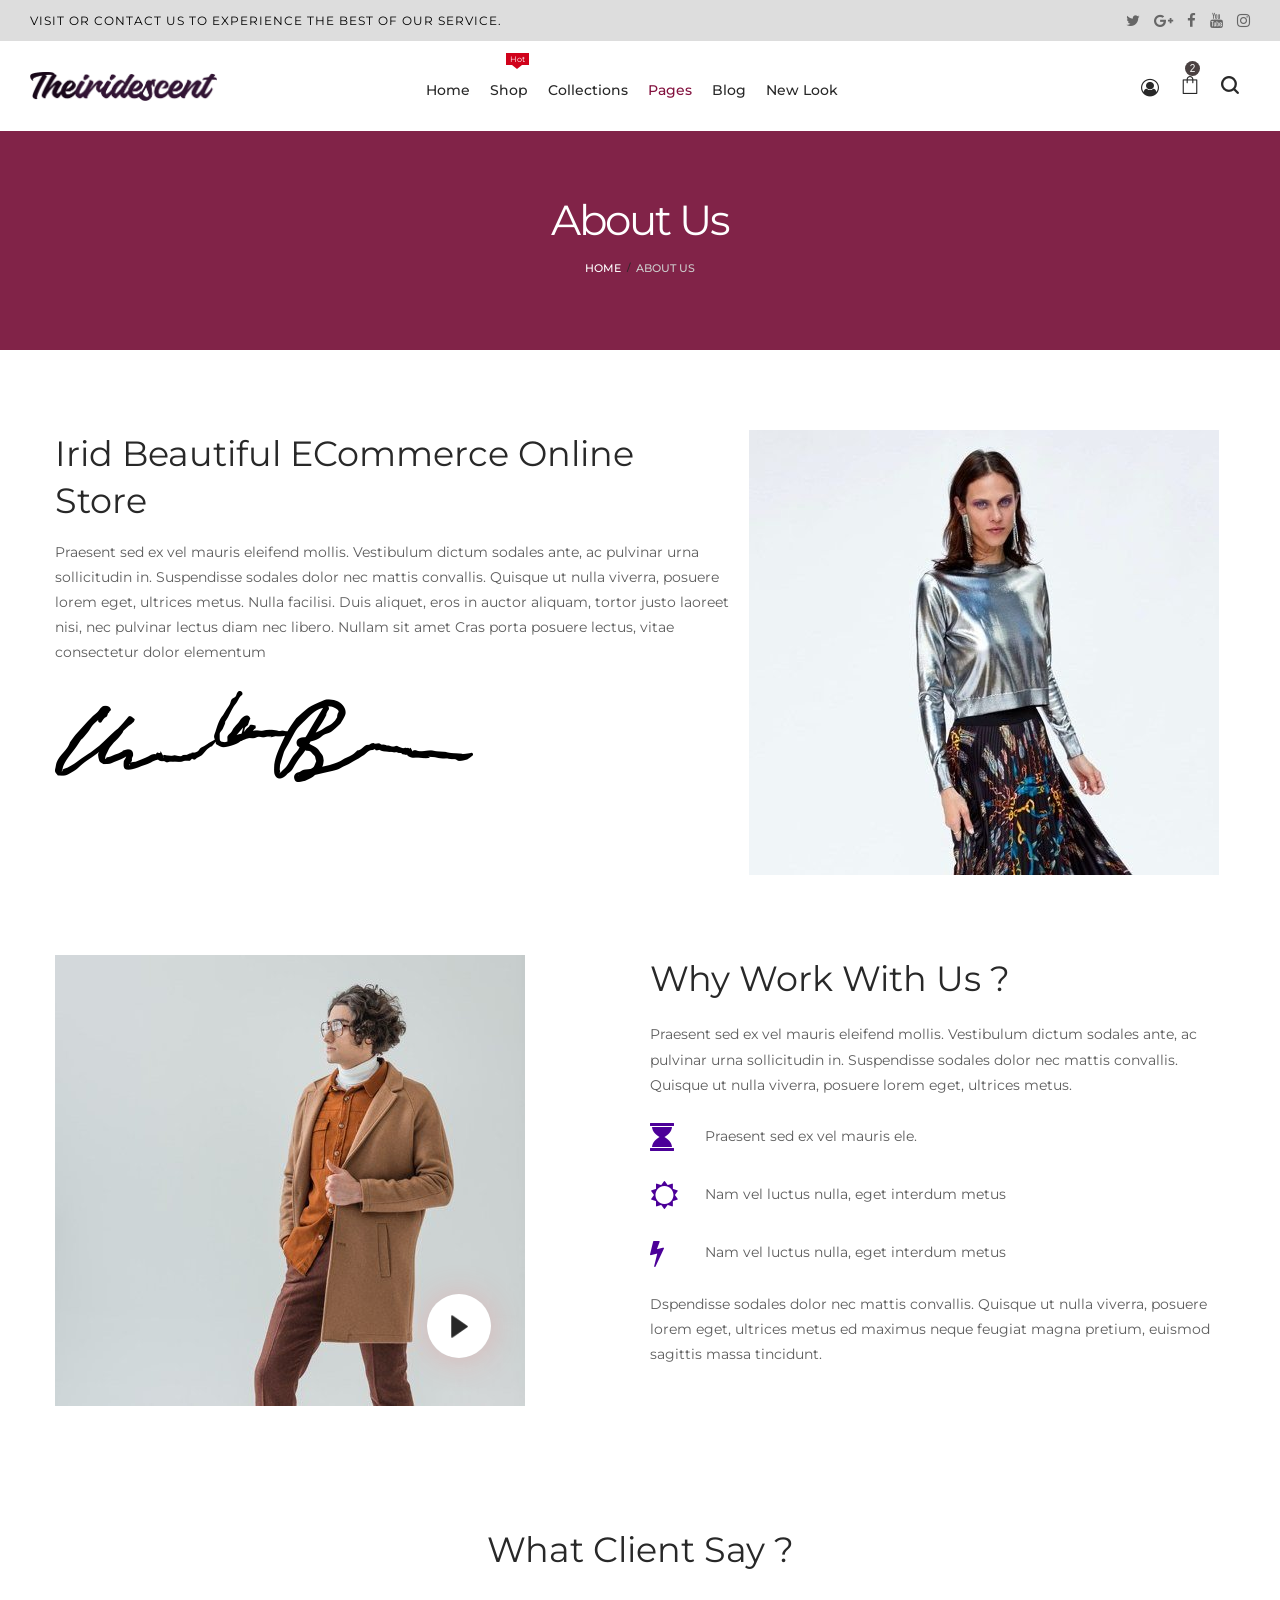
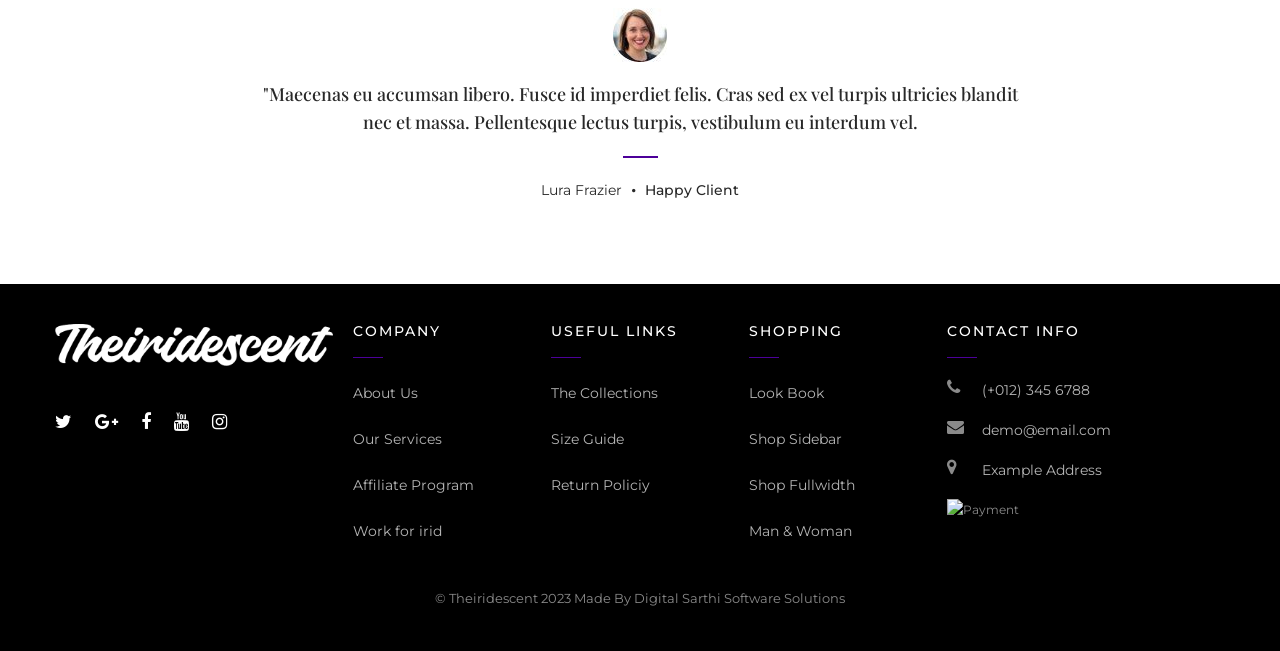
==== about-us.html @ eaf26fa3 "inital code" ====
<!doctype html>
<html class="no-js" lang="zxx">
<head>
    <meta charset="utf-8">
    <meta http-equiv="X-UA-Compatible" content="IE=edge">
    <meta name="viewport" content="width=device-width, initial-scale=1">
    <meta name="description" content="meta description">
    <!-- Favicons -->
    <link rel="shortcut icon" href="assets/favicon.png" type="image/x-icon">
    <link rel="apple-touch-icon" href="assets/favicon.png">
    <!-- Title -->
    <title>Theiridescent Fashion Designer</title>
    <link rel="stylesheet" href="assets/css/main.css">
    <script src="assets/js/vendor/modernizr-2.8.3.min.js"></script>
    <!--[if lt IE 9]>
    <script src="//oss.maxcdn.com/html5shiv/3.7.2/html5shiv.min.js"></script>
    <script src="//oss.maxcdn.com/respond/1.4.2/respond.min.js"></script>
    <![endif]-->
</head>

<body>

    <div class="ai-preloader active">
        <div class="ai-preloader-inner h-100 d-flex align-items-center justify-content-center">
            <div class="ai-child ai-bounce1"></div>
            <div class="ai-child ai-bounce2"></div>
            <div class="ai-child ai-bounce3"></div>
        </div>
    </div>

    <!-- Main Wrapper Start -->
    <div class="wrapper enable-header-transparent">
        <!-- Header Area Start -->
        <header class="header header-fullwidth header-style-1">
            <div class="top-bar d-none d-md-block">
                <div class="container-fluid">
                    <div class="row">
                        <div class="col-8 text-left">
                            <div class="notice-text-wrapper">
                                <p class="notice-text">Visit or contact us to experience the best of our service.</p>
                            </div>
                        </div>
                        <div class="col-4 text-right d-flex justify-content-end">
                            <ul class="social social-small">
                                <li class="social__item">
                                    <a href="https://twitter.com/" class="social__link">
                                        <i class="fa fa-twitter"></i>
                                    </a>
                                </li>
                                <li class="social__item">
                                    <a href="https://plus.google.com/" class="social__link">
                                        <i class="fa fa-google-plus"></i>
                                    </a>
                                </li>
                                <li class="social__item">
                                    <a href="https://facebook.com/" class="social__link">
                                        <i class="fa fa-facebook"></i>
                                    </a>
                                </li>
                                <li class="social__item">
                                    <a href="https://youtube.com/" class="social__link">
                                        <i class="fa fa-youtube"></i>
                                    </a>
                                </li>
                                <li class="social__item">
                                    <a href="https://instagram.com/" class="social__link">
                                        <i class="fa fa-instagram"></i>
                                    </a>
                                </li>
                            </ul>
                        </div>
                    </div>
                </div>
            </div>
            <div class="header-outer">
                <div class="header-inner fixed-header">
                    <div class="container-fluid">
                        <div class="row align-items-center">
                            <div class="col-lg-2 col-md-3 col-4 order-1">
                                <div class="header-left d-flex">
                                    <!-- Logo Start Here -->
                                    <a href="index.html" class="logo-box">
                                        <figure class="logo--normal">
                                            <img src="assets/img/theiridescent-logo.png" alt="Logo" />
                                        </figure>
                                        <figure class="logo--transparency">
                                            <img src="assets/img/theiridescent-logo-w.png" alt="Logo" />
                                        </figure>
                                    </a>
                                    <!-- Logo End Here -->
                                </div>
                            </div>

                            <div class="col-lg-8 order-3 order-lg-2">
                                <!-- Main Navigation Start Here -->
                                <nav class="main-navigation">
                                    <ul class="mainmenu mainmenu--centered">
                                        <li class="mainmenu__item menu-item-has-children megamenu-holder">
                                            <a href="index.html" class="mainmenu__link">
                                                <span class="mm-text">Home</span>
                                            </a>
                                            <ul class="megamenu four-column">
                                                <li>
                                                    <a class="megamenu-title" href="#">
                                                        <span class="mm-text">Demo Group 01</span>
                                                    </a>
                                                    <ul>
                                                        <li>
                                                            <a href="index.html">
                                                                <span class="mm-text">Demo 01</span>
                                                            </a>
                                                        </li>
                                                        <li>
                                                            <a href="index-02.html">
                                                                <span class="mm-text">Demo 02</span>
                                                            </a>
                                                        </li>
                                                        <li>
                                                            <a href="index-03.html">
                                                                <span class="mm-text">Demo 03</span>
                                                            </a>
                                                        </li>
                                                        <li>
                                                            <a href="index-04.html">
                                                                <span class="mm-text">Demo 04</span>
                                                            </a>
                                                        </li>
                                                        <li>
                                                            <a href="index-05.html">
                                                                <span class="mm-text">Demo 05</span>
                                                            </a>
                                                        </li>
                                                    </ul>
                                                </li>
                                                <li>
                                                    <a class="megamenu-title" href="#">
                                                        <span class="mm-text">Demo Group 02</span>
                                                    </a>
                                                    <ul>
                                                        <li>
                                                            <a href="index-06.html">
                                                                <span class="mm-text">Demo 06</span>
                                                            </a>
                                                        </li>
                                                        <li>
                                                            <a href="index-07.html">
                                                                <span class="mm-text">Demo 07</span>
                                                            </a>
                                                        </li>
                                                        <li>
                                                            <a href="index-08.html">
                                                                <span class="mm-text">Demo 08</span>
                                                            </a>
                                                        </li>
                                                        <li>
                                                            <a href="index-09.html">
                                                                <span class="mm-text">Demo 09</span>
                                                            </a>
                                                        </li>
                                                        <li>
                                                            <a href="index-10.html">
                                                                <span class="mm-text">Demo 10</span>
                                                            </a>
                                                        </li>
                                                    </ul>
                                                </li>
                                                <li>
                                                    <a class="megamenu-title" href="#">
                                                        <span class="mm-text">Demo Group 03</span>
                                                    </a>
                                                    <ul>
                                                        <li>
                                                            <a href="index-11.html">
                                                                <span class="mm-text">Demo 11</span>
                                                            </a>
                                                        </li>
                                                        <li>
                                                            <a href="index-12.html">
                                                                <span class="mm-text">Demo 12</span>
                                                            </a>
                                                        </li>
                                                        <li>
                                                            <a href="index-13.html">
                                                                <span class="mm-text">Demo 13</span>
                                                            </a>
                                                        </li>
                                                        <li>
                                                            <a href="index-14.html">
                                                                <span class="mm-text">Demo 14</span>
                                                            </a>
                                                        </li>
                                                        <li>
                                                            <a href="index-15.html">
                                                                <span class="mm-text">Demo 15</span>
                                                            </a>
                                                        </li>
                                                    </ul>
                                                </li>
                                                <li>
                                                    <a class="megamenu-title" href="#">
                                                        <span class="mm-text">Demo Group 04</span>
                                                    </a>
                                                    <ul>
                                                        <li>
                                                            <a href="index-16.html">
                                                                <span class="mm-text">Demo 16</span>
                                                            </a>
                                                        </li>
                                                        <li>
                                                            <a href="index-17.html">
                                                                <span class="mm-text">Demo 17</span>
                                                            </a>
                                                        </li>
                                                        <li>
                                                            <a href="index-18.html">
                                                                <span class="mm-text">Demo 18</span>
                                                            </a>
                                                        </li>
                                                        <li>
                                                            <a href="index-19.html">
                                                                <span class="mm-text">Demo 19</span>
                                                            </a>
                                                        </li>
                                                        <li>
                                                            <a href="index-20.html">
                                                                <span class="mm-text">Demo 20</span>
                                                            </a>
                                                        </li>
                                                    </ul>
                                                </li>
                                            </ul>
                                        </li>
                                        <li class="mainmenu__item menu-item-has-children">
                                            <a href="shop-sidebar.html" class="mainmenu__link">
                                                <span class="mm-text">Shop</span>
                                                <span class="tip">Hot</span>
                                            </a>
                                            <ul class="megamenu four-column">
                                                <li>
                                                    <a class="megamenu-title" href="#">
                                                        <span class="mm-text">Shop Layout</span>
                                                    </a>
                                                    <ul>
                                                        <li>
                                                            <a href="shop-fullwidth.html">
                                                                <span class="mm-text">FullWidth</span>
                                                            </a>
                                                        </li>
                                                        <li>
                                                            <a href="shop-sidebar.html">
                                                                <span class="mm-text">with Sidebar</span>
                                                            </a>
                                                        </li>
                                                        <li>
                                                            <a href="shop-two-column.html">
                                                                <span class="mm-text">Two columns</span>
                                                            </a>
                                                        </li>
                                                        <li>
                                                            <a href="shop-three-column.html">
                                                                <span class="mm-text">Three columns</span>
                                                            </a>
                                                        </li>

                                                        <li>
                                                            <a href="shop-no-gutter.html">
                                                                <span class="mm-text">Shop No Gutter</span>
                                                            </a>
                                                        </li>
                                                        <li>
                                                            <a href="shop-list.html">
                                                                <span class="mm-text">Shop List</span>
                                                            </a>
                                                        </li>
                                                    </ul>
                                                </li>
                                                <li>
                                                    <a class="megamenu-title" href="#">
                                                        <span class="mm-text">Single Product</span>
                                                    </a>
                                                    <ul>
                                                        <li>
                                                            <a href="product-details.html">
                                                                <span class="mm-text">Simple 01</span>
                                                            </a>
                                                        </li>
                                                        <li>
                                                            <a href="product-details-02.html">
                                                                <span class="mm-text">Simple 02</span>
                                                            </a>
                                                        </li>
                                                        <li>
                                                            <a href="product-details-sticky.html">
                                                                <span class="mm-text">Sticky Info</span>
                                                            </a>
                                                        </li>
                                                        <li>
                                                            <a href="product-details-gallery.html">
                                                                <span class="mm-text">Thumbnail Gallery</span>
                                                            </a>
                                                        </li>
                                                        <li>
                                                            <a href="product-details-sidebar.html">
                                                                <span class="mm-text">Sidebar</span>
                                                            </a>
                                                        </li>
                                                        <li>
                                                            <a href="product-details-grouped.html">
                                                                <span class="mm-text">Grouped</span>
                                                            </a>
                                                        </li>
                                                        <li>
                                                            <a href="product-details-affiliate.html">
                                                                <span class="mm-text">Affiliate</span>
                                                            </a>
                                                        </li>
                                                        <li>
                                                            <a href="product-details-configurable.html">
                                                                <span class="mm-text">Configurable</span>
                                                            </a>
                                                        </li>
                                                    </ul>
                                                </li>
                                                <li>
                                                    <a class="megamenu-title" href="#">
                                                        <span class="mm-text">Shop Pages</span>
                                                    </a>
                                                    <ul>
                                                        <li>
                                                            <a href="my-account.html">
                                                                <span class="mm-text">My Account</span>
                                                            </a>
                                                        </li>
                                                        <li>
                                                            <a href="cart.html">
                                                                <span class="mm-text">Shopping Cart</span>
                                                            </a>
                                                        </li>
                                                        <li>
                                                            <a href="checkout.html">
                                                                <span class="mm-text">Check Out</span>
                                                            </a>
                                                        </li>
                                                        <li>
                                                            <a href="wishlist.html">
                                                                <span class="mm-text">Wishlist</span>
                                                            </a>
                                                        </li>
                                                        <li>
                                                            <a href="order-tracking.html">
                                                                <span class="mm-text">Order tracking</span>
                                                            </a>
                                                        </li>
                                                        <li>
                                                            <a href="compare.html">
                                                                <span class="mm-text">compare</span>
                                                            </a>
                                                        </li>
                                                    </ul>
                                                </li>
                                                <li class="d-none d-lg-block banner-holder">
                                                    <div class="megamenu-banner">
                                                        <div class="megamenu-banner-image"></div>
                                                        <div class="megamenu-banner-info">
                                                            <span>
                                                                <a href="shop-sidebar.html">woman</a>
                                                                <a href="shop-sidebar.html">shoes</a>
                                                            </span>
                                                            <h3>new <strong>season</strong></h3>
                                                        </div>
                                                        <a href="shop-sidebar.html" class="megamenu-banner-link"></a>
                                                    </div>
                                                </li>
                                            </ul>
                                        </li>
                                        <li class="mainmenu__item">
                                            <a href="shop-collections.html" class="mainmenu__link">
                                                <span class="mm-text">Collections</span>
                                            </a>
                                        </li>
                                        <li class="mainmenu__item menu-item-has-children has-children">
                                            <a href="#" class="mainmenu__link">
                                                <span class="mm-text">Pages</span>
                                            </a>
                                            <ul class="sub-menu">
                                                <li>
                                                    <a href="about-us.html">
                                                        <span class="mm-text">About Us</span>
                                                    </a>
                                                </li>
                                                <li>
                                                    <a href="team.html">
                                                        <span class="mm-text">Our teams</span>
                                                    </a>
                                                </li>
                                                <li>
                                                    <a href="contact-us.html">
                                                        <span class="mm-text">Contact us 1</span>
                                                    </a>
                                                </li>
                                                <li>
                                                    <a href="contact-us-02.html">
                                                        <span class="mm-text">Contact us 2</span>
                                                    </a>
                                                </li>
                                                <li>
                                                    <a href="404.html">
                                                        <span class="mm-text">404 page</span>
                                                    </a>
                                                </li>
                                                <li>
                                                    <a href="faqs-page.html">
                                                        <span class="mm-text">FAQs page</span>
                                                    </a>
                                                </li>
                                                <li>
                                                    <a href="coming-soon.html">
                                                        <span class="mm-text">Coming Soon</span>
                                                    </a>
                                                </li>
                                            </ul>
                                        </li>
                                        <li class="mainmenu__item menu-item-has-children has-children">
                                            <a href="blog.html" class="mainmenu__link">
                                                <span class="mm-text">Blog</span>
                                            </a>
                                            <ul class="sub-menu">
                                                <li class="menu-item-has-children has-children">
                                                    <a href="#">
                                                        <span class="mm-text">Blog Grid</span>
                                                    </a>
                                                    <ul class="sub-menu">
                                                        <li>
                                                            <a href="blog-02-columns.html">
                                                                <span class="mm-text">Blog 02 Columns</span>
                                                            </a>
                                                        </li>
                                                        <li>
                                                            <a href="blog-03-columns.html">
                                                                <span class="mm-text">Blog 03 Columns</span>
                                                            </a>
                                                        </li>
                                                    </ul>
                                                </li>
                                                <li class="menu-item-has-children has-children">
                                                    <a href="#">
                                                        <span class="mm-text">Blog List</span>
                                                    </a>
                                                    <ul class="sub-menu">
                                                        <li>
                                                            <a href="blog.html">
                                                                <span class="mm-text">Blog Sidebar</span>
                                                            </a>
                                                        </li>
                                                        <li>
                                                            <a href="blog-standard.html">
                                                                <span class="mm-text">Blog Standard</span>
                                                            </a>
                                                        </li>
                                                        <li>
                                                            <a href="blog-no-sidebar.html">
                                                                <span class="mm-text">Blog No Sidebar</span>
                                                            </a>
                                                        </li>
                                                    </ul>
                                                </li>
                                                <li>
                                                    <a href="blog-masonary.html">
                                                        <span class="mm-text">Blog Masonary</span>
                                                    </a>
                                                </li>
                                                <li class="menu-item-has-children has-children">
                                                    <a href="#">
                                                        <span class="mm-text">Blog Details</span>
                                                    </a>
                                                    <ul class="sub-menu">
                                                        <li>
                                                            <a href="single-post.html">
                                                                <span class="mm-text">Single Post</span>
                                                            </a>
                                                        </li>
                                                        <li>
                                                            <a href="single-post-sidebar.html">
                                                                <span class="mm-text">Single Post Sidebar</span>
                                                            </a>
                                                        </li>
                                                    </ul>
                                                </li>
                                            </ul>
                                        </li>
                                        <li class="mainmenu__item">
                                            <a href="shop-instagram.html" class="mainmenu__link">
                                                <span class="mm-text">New Look</span>
                                            </a>
                                        </li>
                                    </ul>
                                </nav>
                                <!-- Main Navigation End Here -->
                            </div>

                            <div class="col-lg-2 col-md-9 col-8 order-2 order-lg-3">
                                <ul class="header-toolbar text-end">
                                    <li class="header-toolbar__item user-info-menu-btn">
                                        <a href="#">
                                            <i class="fa fa-user-circle-o"></i>
                                        </a>
                                        <ul class="user-info-menu">
                                            <li>
                                                <a href="my-account.html">My Account</a>
                                            </li>
                                            <li>
                                                <a href="cart.html">Shopping Cart</a>
                                            </li>
                                            <li>
                                                <a href="checkout.html">Check Out</a>
                                            </li>
                                            <li>
                                                <a href="wishlist.html">Wishlist</a>
                                            </li>
                                            <li>
                                                <a href="order-tracking.html">Order tracking</a>
                                            </li>
                                            <li>
                                                <a href="compare.html">compare</a>
                                            </li>
                                        </ul>
                                    </li>
                                    <li class="header-toolbar__item">
                                        <a href="#miniCart" class="mini-cart-btn toolbar-btn">
                                            <i class="dl-icon-cart4"></i>
                                            <sup class="mini-cart-count">2</sup>
                                        </a>
                                    </li>
                                    <li class="header-toolbar__item">
                                        <a href="#searchForm" class="search-btn toolbar-btn">
                                            <i class="dl-icon-search1"></i>
                                        </a>
                                    </li>
                                    <li class="header-toolbar__item d-lg-none">
                                        <a href="#" class="menu-btn"></a>
                                    </li>
                                </ul>
                            </div>
                        </div>
                    </div>
                </div>
                <div class="main-sticky-header-height"></div>
            </div>
        </header>
        <!-- Header Area End -->

        <!-- Mobile Header area Start -->
        <header class="header-mobile">
            <div class="header-mobile__outer">
                <div class="header-mobile__inner fixed-header">
                    <div class="container-fluid">
                        <div class="row align-items-center">
                            <div class="col-4">
                                <a href="index.html" class="logo-box">
                                    <figure class="logo--normal">
                                        <img src="assets/img/logo/logo.svg" alt="Logo">
                                    </figure>
                                </a>
                            </div>
                            <div class="col-8">
                                <ul class="header-toolbar text-end">
                                    <li class="header-toolbar__item user-info-menu-btn">
                                        <a href="#">
                                            <i class="fa fa-user-circle-o"></i>
                                        </a>
                                        <ul class="user-info-menu">
                                            <li>
                                                <a href="my-account.html">My Account</a>
                                            </li>
                                            <li>
                                                <a href="cart.html">Shopping Cart</a>
                                            </li>
                                            <li>
                                                <a href="checkout.html">Check Out</a>
                                            </li>
                                            <li>
                                                <a href="wishlist.html">Wishlist</a>
                                            </li>
                                            <li>
                                                <a href="order-tracking.html">Order tracking</a>
                                            </li>
                                            <li>
                                                <a href="compare.html">compare</a>
                                            </li>
                                        </ul>
                                    </li>
                                    <li class="header-toolbar__item">
                                        <a href="#miniCart" class="mini-cart-btn toolbar-btn">
                                            <i class="dl-icon-cart4"></i>
                                            <sup class="mini-cart-count">2</sup>
                                        </a>
                                    </li>
                                    <li class="header-toolbar__item">
                                        <a href="#searchForm" class="search-btn toolbar-btn">
                                            <i class="dl-icon-search1"></i>
                                        </a>
                                    </li>
                                    <li class="header-toolbar__item d-lg-none">
                                        <a href="#" class="menu-btn"></a>
                                    </li>
                                </ul>
                            </div>
                        </div>
                        <div class="row">
                            <div class="col-12">
                                <!-- Mobile Navigation Start Here -->
                                <div class="mobile-navigation dl-menuwrapper" id="dl-menu">
                                    <button class="dl-trigger">Open Menu</button>
                                    <ul class="dl-menu">
                                        <li>
                                            <a href="index.html">
                                                Home
                                            </a>
                                            <ul class="dl-submenu">
                                                <li>
                                                    <a class="megamenu-title" href="#">
                                                        Demo Group 01
                                                    </a>
                                                    <ul class="dl-submenu">
                                                        <li>
                                                            <a href="index.html">
                                                                Demo 01
                                                            </a>
                                                        </li>
                                                        <li>
                                                            <a href="index-02.html">
                                                                Demo 02
                                                            </a>
                                                        </li>
                                                        <li>
                                                            <a href="index-03.html">
                                                                Demo 03
                                                            </a>
                                                        </li>
                                                        <li>
                                                            <a href="index-04.html">
                                                                Demo 04
                                                            </a>
                                                        </li>
                                                        <li>
                                                            <a href="index-05.html">
                                                                Demo 05
                                                            </a>
                                                        </li>
                                                    </ul>
                                                </li>
                                                <li>
                                                    <a class="megamenu-title" href="#">
                                                        Demo Group 02
                                                    </a>
                                                    <ul class="dl-submenu">
                                                        <li>
                                                            <a href="index-06.html">
                                                                Demo 06
                                                            </a>
                                                        </li>
                                                        <li>
                                                            <a href="index-07.html">
                                                                Demo 07
                                                            </a>
                                                        </li>
                                                        <li>
                                                            <a href="index-08.html">
                                                                Demo 08
                                                            </a>
                                                        </li>
                                                        <li>
                                                            <a href="index-09.html">
                                                                Demo 09
                                                            </a>
                                                        </li>
                                                        <li>
                                                            <a href="index-10.html">
                                                                Demo 10
                                                            </a>
                                                        </li>
                                                    </ul>
                                                </li>
                                                <li>
                                                    <a class="megamenu-title" href="#">
                                                        Demo Group 03
                                                    </a>
                                                    <ul class="dl-submenu">
                                                        <li>
                                                            <a href="index-11.html">
                                                                Demo 11
                                                            </a>
                                                        </li>
                                                        <li>
                                                            <a href="index-12.html">
                                                                Demo 12
                                                            </a>
                                                        </li>
                                                        <li>
                                                            <a href="index-13.html">
                                                                Demo 13
                                                            </a>
                                                        </li>
                                                        <li>
                                                            <a href="index-14.html">
                                                                Demo 14
                                                            </a>
                                                        </li>
                                                        <li>
                                                            <a href="index-15.html">
                                                                Demo 15
                                                            </a>
                                                        </li>
                                                    </ul>
                                                </li>
                                                <li>
                                                    <a class="megamenu-title" href="#">
                                                        Demo Group 04
                                                    </a>
                                                    <ul class="dl-submenu">
                                                        <li>
                                                            <a href="index-16.html">
                                                                Demo 16
                                                            </a>
                                                        </li>
                                                        <li>
                                                            <a href="index-17.html">
                                                                Demo 17
                                                            </a>
                                                        </li>
                                                        <li>
                                                            <a href="index-18.html">
                                                                Demo 18
                                                            </a>
                                                        </li>
                                                        <li>
                                                            <a href="index-19.html">
                                                                Demo 19
                                                            </a>
                                                        </li>
                                                        <li>
                                                            <a href="index-20.html">
                                                                Demo 20
                                                            </a>
                                                        </li>
                                                    </ul>
                                                </li>
                                            </ul>
                                        </li>
                                        <li>
                                            <a href="shop-sidebar.html">
                                                Shop
                                                <span class="tip">Hot</span>
                                            </a>
                                            <ul class="dl-submenu">
                                                <li>
                                                    <a class="megamenu-title" href="#">
                                                        Shop Layout
                                                    </a>
                                                    <ul class="dl-submenu">
                                                        <li>
                                                            <a href="shop-fullwidth.html">
                                                                <span class="mm-text">FullWidth</span>
                                                            </a>
                                                        </li>
                                                        <li>
                                                            <a href="shop-sidebar.html">
                                                                <span class="mm-text">with Sidebar</span>
                                                            </a>
                                                        </li>
                                                        <li>
                                                            <a href="shop-two-column.html">
                                                                <span class="mm-text">Two columns</span>
                                                            </a>
                                                        </li>
                                                        <li>
                                                            <a href="shop-three-column.html">
                                                                <span class="mm-text">Three columns</span>
                                                            </a>
                                                        </li>

                                                        <li>
                                                            <a href="shop-no-gutter.html">
                                                                <span class="mm-text">Shop No Gutter</span>
                                                            </a>
                                                        </li>
                                                        <li>
                                                            <a href="shop-list.html">
                                                                <span class="mm-text">Shop List</span>
                                                            </a>
                                                        </li>
                                                    </ul>
                                                </li>
                                                <li>
                                                    <a class="megamenu-title" href="#">
                                                        Single Product
                                                    </a>
                                                    <ul class="dl-submenu">
                                                        <li>
                                                            <a href="product-details.html">
                                                                <span class="mm-text">Simple 01</span>
                                                            </a>
                                                        </li>
                                                        <li>
                                                            <a href="product-details-02.html">
                                                                <span class="mm-text">Simple 02</span>
                                                            </a>
                                                        </li>
                                                        <li>
                                                            <a href="product-details-sticky.html">
                                                                <span class="mm-text">Sticky Info</span>
                                                            </a>
                                                        </li>
                                                        <li>
                                                            <a href="product-details-gallery.html">
                                                                <span class="mm-text">Thumbnail Gallery</span>
                                                            </a>
                                                        </li>
                                                        <li>
                                                            <a href="product-details-sidebar.html">
                                                                <span class="mm-text">Sidebar</span>
                                                            </a>
                                                        </li>
                                                        <li>
                                                            <a href="product-details-grouped.html">
                                                                <span class="mm-text">Grouped</span>
                                                            </a>
                                                        </li>
                                                        <li>
                                                            <a href="product-details-affiliate.html">
                                                                <span class="mm-text">Affiliate</span>
                                                            </a>
                                                        </li>
                                                        <li>
                                                            <a href="product-details-configurable.html">
                                                                <span class="mm-text">Configurable</span>
                                                            </a>
                                                        </li>
                                                    </ul>
                                                </li>
                                                <li>
                                                    <a class="megamenu-title" href="#">
                                                        Shop Pages
                                                    </a>
                                                    <ul class="dl-submenu">
                                                        <li>
                                                            <a href="my-account.html">
                                                                My Account
                                                            </a>
                                                        </li>
                                                        <li>
                                                            <a href="cart.html">
                                                                Shopping Cart
                                                            </a>
                                                        </li>
                                                        <li>
                                                            <a href="checkout.html">
                                                                Check Out
                                                            </a>
                                                        </li>
                                                        <li>
                                                            <a href="wishlist.html">
                                                                Wishlist
                                                            </a>
                                                        </li>
                                                        <li>
                                                            <a href="order-tracking.html">
                                                                Order tracking
                                                            </a>
                                                        </li>
                                                        <li>
                                                            <a href="compare.html">
                                                                compare
                                                            </a>
                                                        </li>
                                                    </ul>
                                                </li>
                                                <li class="d-none d-lg-block banner-holder">
                                                    <div class="megamenu-banner">
                                                        <div class="megamenu-banner-image"></div>
                                                        <div class="megamenu-banner-info">
                                                            <span>
                                                                <a href="shop-sidebar.html">woman</a>
                                                                <a href="shop-sidebar.html">shoes</a>
                                                            </span>
                                                            <h3>new <strong>season</strong></h3>
                                                        </div>
                                                        <a href="shop-sidebar.html" class="megamenu-banner-link"></a>
                                                    </div>
                                                </li>
                                            </ul>
                                        </li>
                                        <li>
                                            <a href="shop-sidebar.html">
                                                Collections
                                            </a>
                                        </li>
                                        <li>
                                            <a href="blog.html">
                                                Pages
                                            </a>
                                            <ul class="dl-submenu">
                                                <li>
                                                    <a href="about-us.html">
                                                        About Us
                                                    </a>
                                                </li>
                                                <li>
                                                    <a href="team.html">
                                                        Our teams
                                                    </a>
                                                </li>
                                                <li>
                                                    <a href="contact-us.html">
                                                        Contact us 1
                                                    </a>
                                                </li>
                                                <li>
                                                    <a href="contact-us-02.html">
                                                        Contact us 2
                                                    </a>
                                                </li>
                                                <li>
                                                    <a href="404.html">
                                                        404 page
                                                    </a>
                                                </li>
                                                <li>
                                                    <a href="faqs-page.html">
                                                        FAQs page
                                                    </a>
                                                </li>
                                                <li>
                                                    <a href="coming-soon.html">
                                                        Coming Soon
                                                    </a>
                                                </li>
                                            </ul>
                                        </li>
                                        <li>
                                            <a href="blog.html">
                                                Blog
                                            </a>
                                            <ul class="dl-submenu">
                                                <li>
                                                    <a href="#">
                                                        Blog Grid
                                                    </a>
                                                    <ul class="dl-submenu">
                                                        <li>
                                                            <a href="blog-02-columns.html">
                                                                <span class="mm-text">Blog 02 Column</span>
                                                            </a>
                                                        </li>
                                                        <li>
                                                            <a href="blog-03-columns.html">
                                                                <span class="mm-text">Blog 02 Column</span>
                                                            </a>
                                                        </li>
                                                    </ul>
                                                </li>
                                                <li>
                                                    <a href="#">
                                                        Blog List
                                                    </a>
                                                    <ul class="dl-submenu">
                                                        <li>
                                                            <a href="blog.html">
                                                                <span class="mm-text">Blog Sidebar</span>
                                                            </a>
                                                        </li>
                                                        <li>
                                                            <a href="blog-standard.html">
                                                                <span class="mm-text">Blog Standard</span>
                                                            </a>
                                                        </li>
                                                        <li>
                                                            <a href="blog-no-sidebar.html">
                                                                <span class="mm-text">Blog No Sidebar</span>
                                                            </a>
                                                        </li>
                                                    </ul>
                                                </li>
                                                <li>
                                                    <a href="blog-masonary.html">
                                                        Blog Masonary
                                                    </a>
                                                </li>
                                                <li>
                                                    <a href="#">
                                                        Blog Details
                                                    </a>
                                                    <ul class="dl-submenu">
                                                        <li>
                                                            <a href="single-post.html">
                                                                <span class="mm-text">Single Post</span>
                                                            </a>
                                                        </li>
                                                        <li>
                                                            <a href="single-post-sidebar.html">
                                                                <span class="mm-text">Single Post Sidebar</span>
                                                            </a>
                                                        </li>
                                                    </ul>
                                                </li>
                                            </ul>
                                        </li>
                                        <li>
                                            <a href="shop-instagram.html">
                                                New Look
                                            </a>
                                        </li>
                                    </ul>
                                </div>
                                <!-- Mobile Navigation End Here -->
                            </div>
                        </div>
                    </div>
                </div>
                <div class="mobile-sticky-header-height"></div>
            </div>
        </header>
        <!-- Mobile Header area End -->

        <!-- Breadcrumb area Start -->
        <div class="breadcrumb-area bg--zircon-light pt--60 pb--70 pt-lg--40 pb-lg--50 pt-md--30 pb-md--40">
            <div class="container-fluid">
                <div class="row">
                    <div class="col-12 text-center">
                        <h1 class="page-title text-white">About Us</h1>
                        <ul class="breadcrumb justify-content-center">
                            <li><a href="index.html">Home</a></li>
                            <li class="current"><span>About Us</span></li>
                        </ul>
                    </div>
                </div>
            </div>
        </div>
        <!-- Breadcrumb area End -->

        <!-- Main Content Wrapper Start -->
        <div id="content" class="main-content-wrapper">
            <div class="page-content-inner">
                <div class="container">
                    <div class="row pt--80 pt-md--60 pt-sm--35 pb--40 pb-md--30 pb-sm--15">
                        <div class="col-lg-7 col-md-6 mb-sm--30">
                            <div class="about-text">
                                <h3 class="heading-tertiary heading-color mb--15">irid Beautiful eCommerce Online Store
                                </h3>
                                <p class="color--light-3 mb--25 mb-md--20">Praesent sed ex vel mauris eleifend mollis.
                                    Vestibulum dictum sodales ante, ac pulvinar urna sollicitudin in. Suspendisse
                                    sodales dolor nec mattis convallis. Quisque ut nulla viverra, posuere lorem eget,
                                    ultrices metus. Nulla facilisi. Duis aliquet, eros in auctor aliquam, tortor justo
                                    laoreet nisi, nec pulvinar lectus diam nec libero. Nullam sit amet Cras porta
                                    posuere lectus, vitae consectetur dolor elementum</p>
                                <figure>
                                    <img src="assets/img/about-signature.png" alt="signature">
                                </figure>
                            </div>
                        </div>
                        <div class="col-lg-5 col-md-6">
                            <figure>
                                <img src="assets/img/about-bg2.jpg" alt="about">
                            </figure>
                        </div>
                    </div>
                    <div class="row ptb--40 ptb-md--30 ptb-sm--20">
                        <div class="col-lg-6 offset-lg-1 col-md-6 order-md-2 mb-sm--25">
                            <div class="about-text">
                                <h3 class="heading-tertiary heading-color mb--20">Why Work With Us ?</h3>
                                <p class="color--light-3 mb--25">Praesent sed ex vel mauris eleifend mollis. Vestibulum
                                    dictum sodales ante, ac pulvinar urna sollicitudin in. Suspendisse sodales dolor nec
                                    mattis convallis. Quisque ut nulla viverra, posuere lorem eget, ultrices metus.</p>
                                <ul class="list-with-icon color--light-3">
                                    <li class="mb--30 mb-md--25">
                                        <i class="fa fa-hourglass"></i>
                                        <span>Praesent sed ex vel mauris ele.</span>
                                    </li>
                                    <li class="mb--30 mb-md--25">
                                        <i class="fa fa-sun-o"></i>
                                        <span>Nam vel luctus nulla, eget interdum metus</span>
                                    </li>
                                    <li class="mb--25 mb-md--20">
                                        <i class="fa fa-bolt"></i>
                                        <span>Nam vel luctus nulla, eget interdum metus</span>
                                    </li>
                                </ul>
                                <p class="color--light-3">Dspendisse sodales dolor nec mattis convallis. Quisque ut
                                    nulla viverra, posuere lorem eget, ultrices metus ed maximus neque feugiat magna
                                    pretium, euismod sagittis massa tincidunt.</p>
                            </div>
                        </div>
                        <div class="col-lg-5 col-md-6 order-md-1">
                            <figure class="image-box image-box-w-video-btn btn-right max-w-sm-65 max-w-xs-100">
                                <a href="https://www.youtube.com/watch?v=Rp19QD2XIGM" class="video-popup">
                                    <img src="assets/img/about-bg3.jpg" alt="about">
                                    <span class="video-btn video-btn--2"></span>
                                </a>
                            </figure>
                        </div>
                    </div>


                    <div class="row pt--80 pt-md--20 pt-sm--10 pb--80 pb-md--55 pb-sm--35">
                        <div class="col-12">
                            <div class="row mb--35 mb-md--25">
                                <div class="col-12 text-center">
                                    <h3 class="heading-tertiary heading-color">What Client Say ?</h3>
                                </div>
                            </div>
                            <div class="row justify-content-center">
                                <div class="col-lg-8">
                                    <div class="irid-element-carousel testimonial-carousel" data-slick-options='{
                                        "slidesToShow": 1,
                                        "slidesToScroll": 1
                                    }'>
                                        <div class="testimonial testimonial-style-3">
                                            <div class="testimonial__inner">
                                                <img src="assets/img/happy-client-1.jpg" alt="Client"
                                                    class="testimonial__author--img">
                                                <p class="testimonial__desc">"Maecenas eu accumsan libero. Fusce id
                                                    imperdiet felis. Cras sed ex vel turpis ultricies blandit nec et
                                                    massa. Pellentesque lectus turpis, vestibulum eu interdum vel.</p>
                                                <div class="testimonial__author">
                                                    <h3 class="testimonial__author--name">Lura Frazier</h3>
                                                    <p class="testimonial__author--designation">Happy Client</p>
                                                </div>
                                            </div>
                                        </div>
                                        <div class="testimonial testimonial-style-3">
                                            <div class="testimonial__inner">
                                                <img src="assets/img/happy-client-2.jpg" alt="Client"
                                                    class="testimonial__author--img">
                                                <p class="testimonial__desc">"Maecenas eu accumsan libero. Fusce id
                                                    imperdiet felis. Cras sed ex vel turpis ultricies blandit nec et
                                                    massa. Pellentesque lectus turpis, vestibulum eu interdum vel.</p>
                                                <div class="testimonial__author">
                                                    <h3 class="testimonial__author--name">Lura Frazier</h3>
                                                    <p class="testimonial__author--designation">Happy Client</p>
                                                </div>
                                            </div>
                                        </div>
                                    </div>
                                </div>
                            </div>
                        </div>
                    </div>
                </div>
            </div>
        </div>
        <!-- Main Content Wrapper Start -->


       <!-- Footer Start -->
       <footer class="footer footer-1 bg--black ptb--40">
        <div class="footer-top pb--40 pb-md--30">
            <div class="container">
                <div class="row">
                    <div class="col-lg-3 col-md-8 mb-md--30">
                        <div class="footer-widget">
                            <div class="textwidget">
                                <img src="assets/img/theiridescent-logo-w.png" alt="Logo" class="mb--40">
                                <!-- Social Icons Start Here -->
                                <ul class="social">
                                    <li class="social__item">
                                        <a href="https://twitter.com/" class="social__link color--white">
                                            <i class="fa fa-twitter"></i>
                                        </a>
                                    </li>
                                    <li class="social__item">
                                        <a href="https://plus.google.com/" class="social__link color--white">
                                            <i class="fa fa-google-plus"></i>
                                        </a>
                                    </li>
                                    <li class="social__item">
                                        <a href="https://facebook.com/" class="social__link color--white">
                                            <i class="fa fa-facebook"></i>
                                        </a>
                                    </li>
                                    <li class="social__item">
                                        <a href="https://youtube.com/" class="social__link color--white">
                                            <i class="fa fa-youtube"></i>
                                        </a>
                                    </li>
                                    <li class="social__item">
                                        <a href="https://instagram.com/" class="social__link color--white">
                                            <i class="fa fa-instagram"></i>
                                        </a>
                                    </li>
                                </ul>
                                <!-- Social Icons End Here -->
                            </div>
                        </div>
                    </div>
                    <div class="col-lg-2 col-md-4 mb-md--30">
                        <div class="footer-widget">
                            <h3 class="widget-title">Company</h3>
                            <ul class="widget-menu">
                                <li><a href="about-us.html">About Us</a></li>
                                <li><a href="#">Our Services</a></li>
                                <li><a href="#">Affiliate Program</a></li>
                                <li><a href="#">Work for irid</a></li>
                            </ul>
                        </div>
                    </div>
                    <div class="col-lg-2 col-md-4 mb-sm--30">
                        <div class="footer-widget">
                            <h3 class="widget-title">USEFUL LINKS</h3>
                            <ul class="widget-menu">
                                <li><a href="shop-collections.html">The Collections</a></li>
                                <li><a href="#">Size Guide</a></li>
                                <li><a href="#">Return Policiy</a></li>
                            </ul>
                        </div>
                    </div>
                    <div class="col-lg-2 col-md-4 mb-sm--30">
                        <div class="footer-widget">
                            <h3 class="widget-title">SHOPPING</h3>
                            <ul class="widget-menu">
                                <li><a href="shop-instagram.html">Look Book</a></li>
                                <li><a href="shop-sidebar.html">Shop Sidebar</a></li>
                                <li><a href="shop-fullwidth.html">Shop Fullwidth</a></li>
                                <li><a href="shop-no-gutter.html">Man & Woman</a></li>
                            </ul>
                        </div>
                    </div>
                    <div class="col-lg-3 col-md-4">
                        <div class="footer-widget">
                            <h4 class="widget-title">CONTACT INFO</h4>
                            <ul class="contact-info">
                                <li class="contact-info__item">
                                    <i class="fa fa-phone"></i>
                                    <span><a href="tel:+012345 6788" class="contact-info__link">(+012) 345 6788</a></span>
                                </li>
                                <li class="contact-info__item">
                                    <i class="fa fa-envelope"></i>
                                    <span><a href="mailto:demo@email.com" class="contact-info__link">demo@email.com</a></span>
                                </li>
                                <li class="contact-info__item">
                                    <i class="fa fa-map-marker"></i>
                                    <span>Example Address</span>
                                </li>
                            </ul>
                            <div class="textwidget">
                                <img src="assets/img/others/payments.png" alt="Payment">
                            </div>
                        </div>
                    </div>
                </div>
            </div>
        </div>
    
        <div class="footer-bottom">
            <div class="container">
                <div class="row">
                    <div class="col-12 text-center">
                        <p class="copyright-text">&copy; Theiridescent 2023 Made By Digital Sarthi Software Solutions</p>
                    </div>
                </div>
            </div>
        </div>
    </footer>
    <!-- Footer End -->

    <!-- Search from Start -->
    <div class="searchform__popup" id="searchForm">
        <a href="#" class="btn-close"><i class="dl-icon-close"></i></a>
        <div class="searchform__body">
            <p>Start typing and press Enter to search</p>
            <form class="searchform">
                <input type="text" name="search" id="search" class="searchform__input"
                    placeholder="Search Entire Store...">
                <button type="submit" class="searchform__submit"><i class="dl-icon-search10"></i></button>
            </form>
        </div>
    </div>
    <!-- Search from End -->

    <!-- Mini Cart Start -->
    <aside class="mini-cart" id="miniCart">
        <div class="mini-cart-wrapper">
            <a href="#" class="btn-close"><i class="dl-icon-close"></i></a>
            <div class="mini-cart-inner">
                <h5 class="mini-cart__heading mb--40 mb-lg--30">Shopping Cart</h5>
                <div class="mini-cart__content">
                    <ul class="mini-cart__list">
                        <li class="mini-cart__product">
                            <a href="#" class="remove-from-cart remove">
                                <i class="dl-icon-close"></i>
                            </a>
                            <div class="mini-cart__product__image">
                                <img src="assets/img/products/prod-17-1-70x91.jpg" alt="products">
                            </div>
                            <div class="mini-cart__product__content">
                                <a class="mini-cart__product__title" href="product-details.html">Chain print bermuda
                                    shorts </a>
                                <span class="mini-cart__product__quantity">1 x $49.00</span>
                            </div>
                        </li>
                        <li class="mini-cart__product">
                            <a href="#" class="remove-from-cart remove">
                                <i class="dl-icon-close"></i>
                            </a>
                            <div class="mini-cart__product__image">
                                <img src="assets/img/products/prod-18-1-70x91.jpg" alt="products">
                            </div>
                            <div class="mini-cart__product__content">
                                <a class="mini-cart__product__title" href="product-details.html">Waxed-effect
                                    pleated skirt</a>
                                <span class="mini-cart__product__quantity">1 x $49.00</span>
                            </div>
                        </li>
                        <li class="mini-cart__product">
                            <a href="#" class="remove-from-cart remove">
                                <i class="dl-icon-close"></i>
                            </a>
                            <div class="mini-cart__product__image">
                                <img src="assets/img/products/prod-19-1-70x91.jpg" alt="products">
                            </div>
                            <div class="mini-cart__product__content">
                                <a class="mini-cart__product__title" href="product-details.html">Waxed-effect
                                    pleated skirt</a>
                                <span class="mini-cart__product__quantity">1 x $49.00</span>
                            </div>
                        </li>
                        <li class="mini-cart__product">
                            <a href="#" class="remove-from-cart remove">
                                <i class="dl-icon-close"></i>
                            </a>
                            <div class="mini-cart__product__image">
                                <img src="assets/img/products/prod-2-1-70x91.jpg" alt="products">
                            </div>
                            <div class="mini-cart__product__content">
                                <a class="mini-cart__product__title" href="product-details.html">Waxed-effect
                                    pleated skirt</a>
                                <span class="mini-cart__product__quantity">1 x $49.00</span>
                            </div>
                        </li>
                    </ul>
                    <div class="mini-cart__total">
                        <span>Subtotal</span>
                        <span class="ammount">$98.00</span>
                    </div>
                    <div class="mini-cart__buttons">
                        <a href="cart.html" class="btn btn-fullwidth btn-style-1">View Cart</a>
                        <a href="checkout.html" class="btn btn-fullwidth btn-style-1">Checkout</a>
                    </div>
                </div>
            </div>
        </div>
    </aside>
    <!-- Mini Cart End -->

    <!-- Global Overlay Start -->
    <div class="ai-global-overlay"></div>
    <!-- Global Overlay End -->

    <!-- Modal Start -->
    <div class="modal fade product-modal" id="productModal" tabindex="-1" role="dialog" aria-hidden="true">
        <div class="modal-dialog" role="document">
            <div class="modal-content">
                <div class="modal-body">
                    <button type="button" class="btn-close" data-bs-dismiss="modal" aria-label="Close">
                        <span aria-hidden="true"><i class="dl-icon-close"></i></span>
                    </button>
                    <div class="row">
                        <div class="col-md-6">
                            <div class="irid-element-carousel product-image-carousel nav-vertical-center nav-style-1"
                                data-slick-options='{
                                "slidesToShow": 1,
                                "slidesToScroll": 1,
                                "arrows": true,
                                "prevArrow": {"buttonClass": "slick-btn slick-prev", "iconClass": "dl-icon-left" },
                                "nextArrow": {"buttonClass": "slick-btn slick-next", "iconClass": "dl-icon-right" }
                            }'>
                                <div class="product-image">
                                    <div class="product-image--holder">
                                        <a href="product-details.html">
                                            <img src="assets/img/products/prod-9-1.jpg" alt="Product Image"
                                                class="primary-image">
                                        </a>
                                    </div>
                                    <span class="product-badge sale">sale</span>
                                </div>
                                <div class="product-image">
                                    <div class="product-image--holder">
                                        <a href="product-details.html">
                                            <img src="assets/img/products/prod-10-1.jpg" alt="Product Image"
                                                class="primary-image">
                                        </a>
                                    </div>
                                    <span class="product-badge new">new</span>
                                </div>
                                <div class="product-image">
                                    <div class="product-image--holder">
                                        <a href="product-details.html">
                                            <img src="assets/img/products/prod-11-1.jpg" alt="Product Image"
                                                class="primary-image">
                                        </a>
                                    </div>
                                    <span class="product-badge hot">hot</span>
                                </div>
                            </div>
                        </div>
                        <div class="col-md-6">
                            <div class="modal-box product-summary">
                                <div class="product-navigation mb--10">
                                    <a href="#" class="prev"><i class="dl-icon-left"></i></a>
                                    <a href="#" class="next"><i class="dl-icon-right"></i></a>
                                </div>
                                <h3 class="product-title mb--15">Waxed-effect pleated skirt</h3>
                                <span class="product-price-wrapper mb--20">
                                    <span class="money">$49.00</span>
                                    <span class="product-price-old">
                                        <span class="money">$60.00</span>
                                    </span>
                                </span>
                                <p class="product-short-description mb--25 mb-md--20">Donec accumsan auctor iaculis.
                                    Sed suscipit arcu ligula, at egestas magna molestie a. Proin ac ex maximus,
                                    ultrices justo eget, sodales orci. Aliquam egestas libero ac turpis pharetra, in
                                    vehicula lacus scelerisque. Vestibulum ut sem laoreet, feugiat tellus at,
                                    hendrerit arcu.</p>
                                <div class="product-action d-flex flex-row align-items-center mb--30 mb-md--20">
                                    <div class="quantity">
                                        <input type="number" class="quantity-input" name="qty" id="quick-qty"
                                            value="1" min="1">
                                    </div>
                                    <button type="button" class="btn btn-style-1 btn-semi-large add-to-cart"
                                        onclick="window.location.href='cart.html'">
                                        Add To Cart
                                    </button>
                                    <a href="wishlist.html"><i class="dl-icon-heart2"></i></a>
                                    <a href="compare.html"><i class="dl-icon-compare2"></i></a>
                                </div>
                                <div class="product-extra mb--30 mb-md--20">
                                    <a href="#" class="font-size-12"><i class="fa fa-map-marker"></i>Find store near
                                        you</a>
                                    <a href="#" class="font-size-12"><i class="fa fa-exchange"></i>Delivery and
                                        return</a>
                                </div>
                                <div
                                    class="product-summary-footer d-flex justify-content-between flex-sm-row flex-column flex-sm-row flex-column">
                                    <div class="product-meta">
                                        <span class="sku_wrapper font-size-12">SKU: <span class="sku">REF.
                                                LA-887</span></span>
                                        <span class="posted_in font-size-12">Categories: <a href="shop-sidebar.html"
                                                rel="tag">Fashions</a></span>
                                    </div>
                                    <div class="product-share-box">
                                        <span class="font-size-12">Share With</span>
                                        <!-- Social Icons Start Here -->
                                        <ul class="social social-small">
                                            <li class="social__item">
                                                <a href="https://facebook.com/" class="social__link">
                                                    <i class="fa fa-facebook"></i>
                                                </a>
                                            </li>
                                            <li class="social__item">
                                                <a href="https://twitter.com/" class="social__link">
                                                    <i class="fa fa-twitter"></i>
                                                </a>
                                            </li>
                                            <li class="social__item">
                                                <a href="https://plus.google.com/" class="social__link">
                                                    <i class="fa fa-google-plus"></i>
                                                </a>
                                            </li>
                                            <li class="social__item">
                                                <a href="https://plus.google.com/" class="social__link">
                                                    <i class="fa fa-pinterest-p"></i>
                                                </a>
                                            </li>
                                        </ul>
                                        <!-- Social Icons End Here -->
                                    </div>
                                </div>
                            </div>
                        </div>
                    </div>
                </div>
            </div>
        </div>
    </div>
    <!-- Modal End -->
</div>
<!-- Main Wrapper End -->

<!-- jQuery JS -->
<script src="assets/js/vendor/jquery.min.js"></script>
<script src="assets/js/bootstrap.bundle.min.js"></script>
<script src="assets/js/plugins.js"></script>
<script src="assets/js/ajax-mail.js"></script>
<script src="assets/js/main.js"></script>
<script src="assets/js/revoulation/jquery.themepunch.tools.min.js"></script>
<script src="assets/js/revoulation/jquery.themepunch.revolution.min.js"></script>
<script src="assets/js/revoulation/extensions/revolution.extension.actions.min.js"></script>
<script src="assets/js/revoulation/extensions/revolution.extension.carousel.min.js"></script>
<script src="assets/js/revoulation/extensions/revolution.extension.kenburn.min.js"></script>
<script src="assets/js/revoulation/extensions/revolution.extension.layeranimation.min.js"></script>
<script src="assets/js/revoulation/extensions/revolution.extension.migration.min.js"></script>
<script src="assets/js/revoulation/extensions/revolution.extension.navigation.min.js"></script>
<script src="assets/js/revoulation/extensions/revolution.extension.parallax.min.js"></script>
<script src="assets/js/revoulation/extensions/revolution.extension.slideanims.min.js"></script>
<script src="assets/js/revoulation/extensions/revolution.extension.video.min.js"></script>
<script src="assets/js/revoulation.js"></script>
</body>
</html>
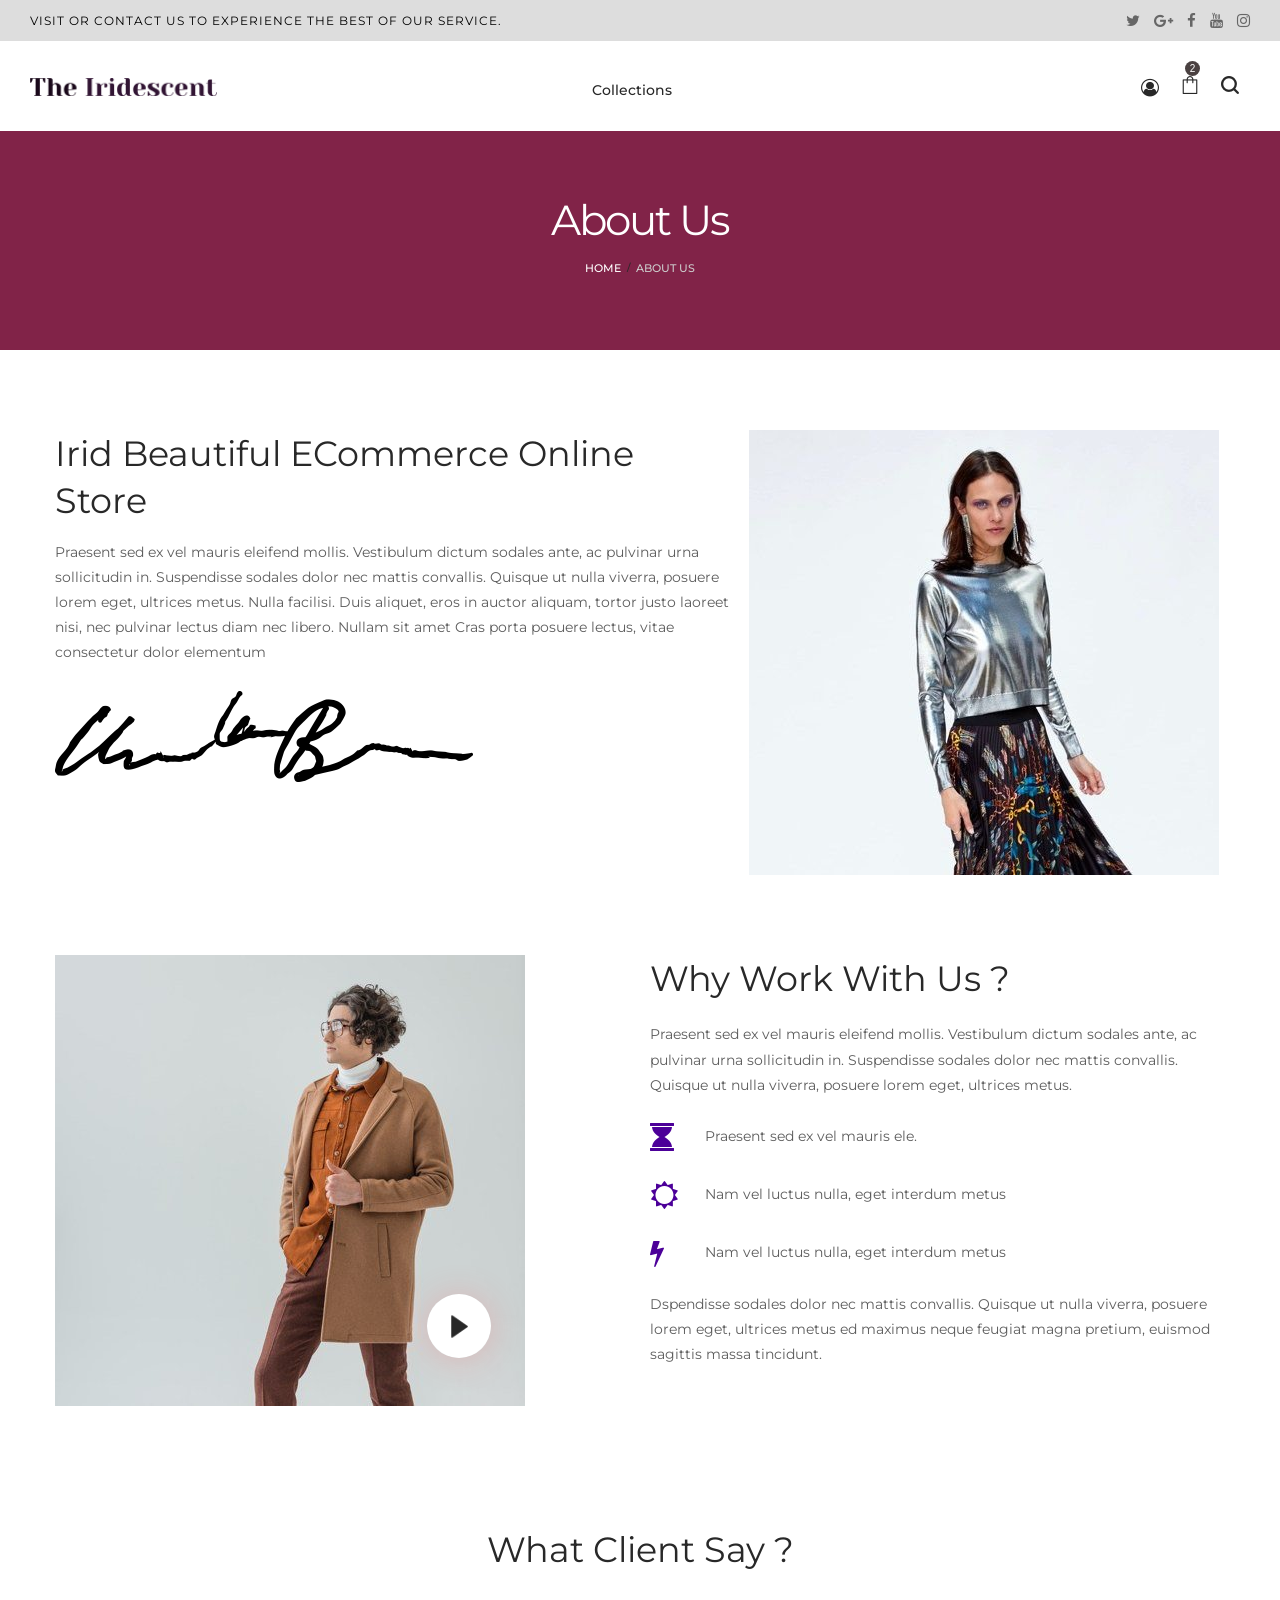
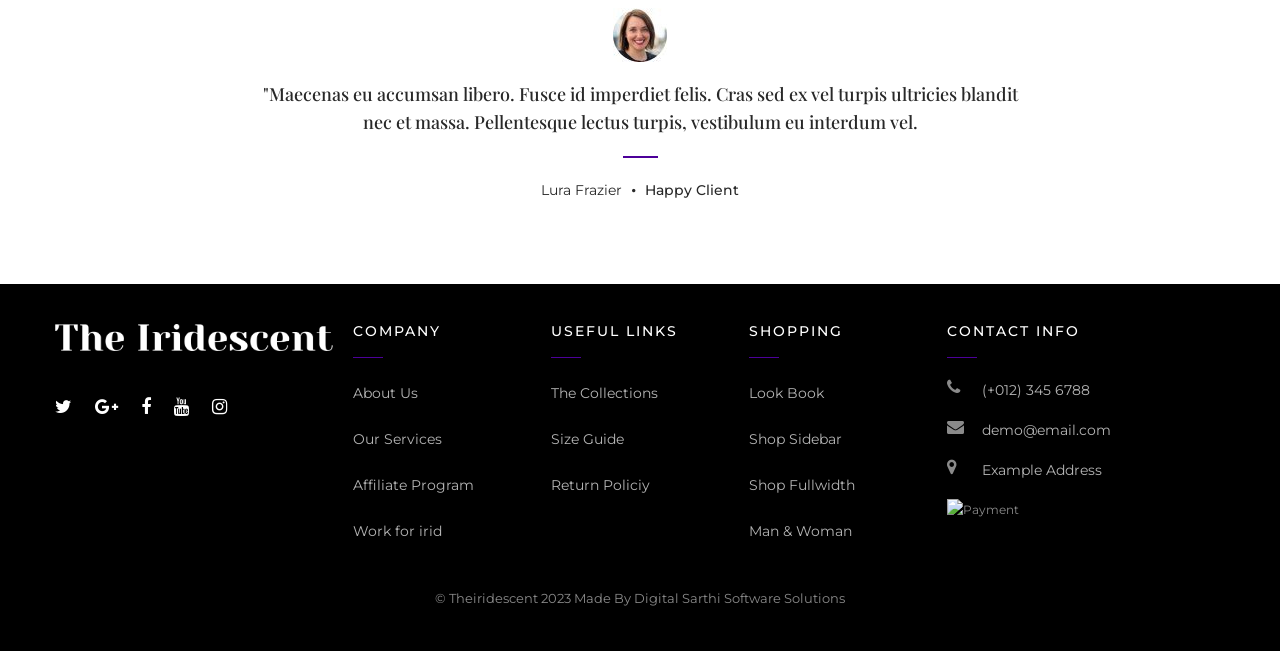
==== commit 2286f9de: "Their - 6 create html page content using FOACS API" ====
--- a/about-us.html
+++ b/about-us.html
@@ -95,402 +95,9 @@
                                 <!-- Main Navigation Start Here -->
                                 <nav class="main-navigation">
                                     <ul class="mainmenu mainmenu--centered">
-                                        <li class="mainmenu__item menu-item-has-children megamenu-holder">
-                                            <a href="index.html" class="mainmenu__link">
-                                                <span class="mm-text">Home</span>
-                                            </a>
-                                            <ul class="megamenu four-column">
-                                                <li>
-                                                    <a class="megamenu-title" href="#">
-                                                        <span class="mm-text">Demo Group 01</span>
-                                                    </a>
-                                                    <ul>
-                                                        <li>
-                                                            <a href="index.html">
-                                                                <span class="mm-text">Demo 01</span>
-                                                            </a>
-                                                        </li>
-                                                        <li>
-                                                            <a href="index-02.html">
-                                                                <span class="mm-text">Demo 02</span>
-                                                            </a>
-                                                        </li>
-                                                        <li>
-                                                            <a href="index-03.html">
-                                                                <span class="mm-text">Demo 03</span>
-                                                            </a>
-                                                        </li>
-                                                        <li>
-                                                            <a href="index-04.html">
-                                                                <span class="mm-text">Demo 04</span>
-                                                            </a>
-                                                        </li>
-                                                        <li>
-                                                            <a href="index-05.html">
-                                                                <span class="mm-text">Demo 05</span>
-                                                            </a>
-                                                        </li>
-                                                    </ul>
-                                                </li>
-                                                <li>
-                                                    <a class="megamenu-title" href="#">
-                                                        <span class="mm-text">Demo Group 02</span>
-                                                    </a>
-                                                    <ul>
-                                                        <li>
-                                                            <a href="index-06.html">
-                                                                <span class="mm-text">Demo 06</span>
-                                                            </a>
-                                                        </li>
-                                                        <li>
-                                                            <a href="index-07.html">
-                                                                <span class="mm-text">Demo 07</span>
-                                                            </a>
-                                                        </li>
-                                                        <li>
-                                                            <a href="index-08.html">
-                                                                <span class="mm-text">Demo 08</span>
-                                                            </a>
-                                                        </li>
-                                                        <li>
-                                                            <a href="index-09.html">
-                                                                <span class="mm-text">Demo 09</span>
-                                                            </a>
-                                                        </li>
-                                                        <li>
-                                                            <a href="index-10.html">
-                                                                <span class="mm-text">Demo 10</span>
-                                                            </a>
-                                                        </li>
-                                                    </ul>
-                                                </li>
-                                                <li>
-                                                    <a class="megamenu-title" href="#">
-                                                        <span class="mm-text">Demo Group 03</span>
-                                                    </a>
-                                                    <ul>
-                                                        <li>
-                                                            <a href="index-11.html">
-                                                                <span class="mm-text">Demo 11</span>
-                                                            </a>
-                                                        </li>
-                                                        <li>
-                                                            <a href="index-12.html">
-                                                                <span class="mm-text">Demo 12</span>
-                                                            </a>
-                                                        </li>
-                                                        <li>
-                                                            <a href="index-13.html">
-                                                                <span class="mm-text">Demo 13</span>
-                                                            </a>
-                                                        </li>
-                                                        <li>
-                                                            <a href="index-14.html">
-                                                                <span class="mm-text">Demo 14</span>
-                                                            </a>
-                                                        </li>
-                                                        <li>
-                                                            <a href="index-15.html">
-                                                                <span class="mm-text">Demo 15</span>
-                                                            </a>
-                                                        </li>
-                                                    </ul>
-                                                </li>
-                                                <li>
-                                                    <a class="megamenu-title" href="#">
-                                                        <span class="mm-text">Demo Group 04</span>
-                                                    </a>
-                                                    <ul>
-                                                        <li>
-                                                            <a href="index-16.html">
-                                                                <span class="mm-text">Demo 16</span>
-                                                            </a>
-                                                        </li>
-                                                        <li>
-                                                            <a href="index-17.html">
-                                                                <span class="mm-text">Demo 17</span>
-                                                            </a>
-                                                        </li>
-                                                        <li>
-                                                            <a href="index-18.html">
-                                                                <span class="mm-text">Demo 18</span>
-                                                            </a>
-                                                        </li>
-                                                        <li>
-                                                            <a href="index-19.html">
-                                                                <span class="mm-text">Demo 19</span>
-                                                            </a>
-                                                        </li>
-                                                        <li>
-                                                            <a href="index-20.html">
-                                                                <span class="mm-text">Demo 20</span>
-                                                            </a>
-                                                        </li>
-                                                    </ul>
-                                                </li>
-                                            </ul>
-                                        </li>
-                                        <li class="mainmenu__item menu-item-has-children">
-                                            <a href="shop-sidebar.html" class="mainmenu__link">
-                                                <span class="mm-text">Shop</span>
-                                                <span class="tip">Hot</span>
-                                            </a>
-                                            <ul class="megamenu four-column">
-                                                <li>
-                                                    <a class="megamenu-title" href="#">
-                                                        <span class="mm-text">Shop Layout</span>
-                                                    </a>
-                                                    <ul>
-                                                        <li>
-                                                            <a href="shop-fullwidth.html">
-                                                                <span class="mm-text">FullWidth</span>
-                                                            </a>
-                                                        </li>
-                                                        <li>
-                                                            <a href="shop-sidebar.html">
-                                                                <span class="mm-text">with Sidebar</span>
-                                                            </a>
-                                                        </li>
-                                                        <li>
-                                                            <a href="shop-two-column.html">
-                                                                <span class="mm-text">Two columns</span>
-                                                            </a>
-                                                        </li>
-                                                        <li>
-                                                            <a href="shop-three-column.html">
-                                                                <span class="mm-text">Three columns</span>
-                                                            </a>
-                                                        </li>
-
-                                                        <li>
-                                                            <a href="shop-no-gutter.html">
-                                                                <span class="mm-text">Shop No Gutter</span>
-                                                            </a>
-                                                        </li>
-                                                        <li>
-                                                            <a href="shop-list.html">
-                                                                <span class="mm-text">Shop List</span>
-                                                            </a>
-                                                        </li>
-                                                    </ul>
-                                                </li>
-                                                <li>
-                                                    <a class="megamenu-title" href="#">
-                                                        <span class="mm-text">Single Product</span>
-                                                    </a>
-                                                    <ul>
-                                                        <li>
-                                                            <a href="product-details.html">
-                                                                <span class="mm-text">Simple 01</span>
-                                                            </a>
-                                                        </li>
-                                                        <li>
-                                                            <a href="product-details-02.html">
-                                                                <span class="mm-text">Simple 02</span>
-                                                            </a>
-                                                        </li>
-                                                        <li>
-                                                            <a href="product-details-sticky.html">
-                                                                <span class="mm-text">Sticky Info</span>
-                                                            </a>
-                                                        </li>
-                                                        <li>
-                                                            <a href="product-details-gallery.html">
-                                                                <span class="mm-text">Thumbnail Gallery</span>
-                                                            </a>
-                                                        </li>
-                                                        <li>
-                                                            <a href="product-details-sidebar.html">
-                                                                <span class="mm-text">Sidebar</span>
-                                                            </a>
-                                                        </li>
-                                                        <li>
-                                                            <a href="product-details-grouped.html">
-                                                                <span class="mm-text">Grouped</span>
-                                                            </a>
-                                                        </li>
-                                                        <li>
-                                                            <a href="product-details-affiliate.html">
-                                                                <span class="mm-text">Affiliate</span>
-                                                            </a>
-                                                        </li>
-                                                        <li>
-                                                            <a href="product-details-configurable.html">
-                                                                <span class="mm-text">Configurable</span>
-                                                            </a>
-                                                        </li>
-                                                    </ul>
-                                                </li>
-                                                <li>
-                                                    <a class="megamenu-title" href="#">
-                                                        <span class="mm-text">Shop Pages</span>
-                                                    </a>
-                                                    <ul>
-                                                        <li>
-                                                            <a href="my-account.html">
-                                                                <span class="mm-text">My Account</span>
-                                                            </a>
-                                                        </li>
-                                                        <li>
-                                                            <a href="cart.html">
-                                                                <span class="mm-text">Shopping Cart</span>
-                                                            </a>
-                                                        </li>
-                                                        <li>
-                                                            <a href="checkout.html">
-                                                                <span class="mm-text">Check Out</span>
-                                                            </a>
-                                                        </li>
-                                                        <li>
-                                                            <a href="wishlist.html">
-                                                                <span class="mm-text">Wishlist</span>
-                                                            </a>
-                                                        </li>
-                                                        <li>
-                                                            <a href="order-tracking.html">
-                                                                <span class="mm-text">Order tracking</span>
-                                                            </a>
-                                                        </li>
-                                                        <li>
-                                                            <a href="compare.html">
-                                                                <span class="mm-text">compare</span>
-                                                            </a>
-                                                        </li>
-                                                    </ul>
-                                                </li>
-                                                <li class="d-none d-lg-block banner-holder">
-                                                    <div class="megamenu-banner">
-                                                        <div class="megamenu-banner-image"></div>
-                                                        <div class="megamenu-banner-info">
-                                                            <span>
-                                                                <a href="shop-sidebar.html">woman</a>
-                                                                <a href="shop-sidebar.html">shoes</a>
-                                                            </span>
-                                                            <h3>new <strong>season</strong></h3>
-                                                        </div>
-                                                        <a href="shop-sidebar.html" class="megamenu-banner-link"></a>
-                                                    </div>
-                                                </li>
-                                            </ul>
-                                        </li>
                                         <li class="mainmenu__item">
                                             <a href="shop-collections.html" class="mainmenu__link">
                                                 <span class="mm-text">Collections</span>
-                                            </a>
-                                        </li>
-                                        <li class="mainmenu__item menu-item-has-children has-children">
-                                            <a href="#" class="mainmenu__link">
-                                                <span class="mm-text">Pages</span>
-                                            </a>
-                                            <ul class="sub-menu">
-                                                <li>
-                                                    <a href="about-us.html">
-                                                        <span class="mm-text">About Us</span>
-                                                    </a>
-                                                </li>
-                                                <li>
-                                                    <a href="team.html">
-                                                        <span class="mm-text">Our teams</span>
-                                                    </a>
-                                                </li>
-                                                <li>
-                                                    <a href="contact-us.html">
-                                                        <span class="mm-text">Contact us 1</span>
-                                                    </a>
-                                                </li>
-                                                <li>
-                                                    <a href="contact-us-02.html">
-                                                        <span class="mm-text">Contact us 2</span>
-                                                    </a>
-                                                </li>
-                                                <li>
-                                                    <a href="404.html">
-                                                        <span class="mm-text">404 page</span>
-                                                    </a>
-                                                </li>
-                                                <li>
-                                                    <a href="faqs-page.html">
-                                                        <span class="mm-text">FAQs page</span>
-                                                    </a>
-                                                </li>
-                                                <li>
-                                                    <a href="coming-soon.html">
-                                                        <span class="mm-text">Coming Soon</span>
-                                                    </a>
-                                                </li>
-                                            </ul>
-                                        </li>
-                                        <li class="mainmenu__item menu-item-has-children has-children">
-                                            <a href="blog.html" class="mainmenu__link">
-                                                <span class="mm-text">Blog</span>
-                                            </a>
-                                            <ul class="sub-menu">
-                                                <li class="menu-item-has-children has-children">
-                                                    <a href="#">
-                                                        <span class="mm-text">Blog Grid</span>
-                                                    </a>
-                                                    <ul class="sub-menu">
-                                                        <li>
-                                                            <a href="blog-02-columns.html">
-                                                                <span class="mm-text">Blog 02 Columns</span>
-                                                            </a>
-                                                        </li>
-                                                        <li>
-                                                            <a href="blog-03-columns.html">
-                                                                <span class="mm-text">Blog 03 Columns</span>
-                                                            </a>
-                                                        </li>
-                                                    </ul>
-                                                </li>
-                                                <li class="menu-item-has-children has-children">
-                                                    <a href="#">
-                                                        <span class="mm-text">Blog List</span>
-                                                    </a>
-                                                    <ul class="sub-menu">
-                                                        <li>
-                                                            <a href="blog.html">
-                                                                <span class="mm-text">Blog Sidebar</span>
-                                                            </a>
-                                                        </li>
-                                                        <li>
-                                                            <a href="blog-standard.html">
-                                                                <span class="mm-text">Blog Standard</span>
-                                                            </a>
-                                                        </li>
-                                                        <li>
-                                                            <a href="blog-no-sidebar.html">
-                                                                <span class="mm-text">Blog No Sidebar</span>
-                                                            </a>
-                                                        </li>
-                                                    </ul>
-                                                </li>
-                                                <li>
-                                                    <a href="blog-masonary.html">
-                                                        <span class="mm-text">Blog Masonary</span>
-                                                    </a>
-                                                </li>
-                                                <li class="menu-item-has-children has-children">
-                                                    <a href="#">
-                                                        <span class="mm-text">Blog Details</span>
-                                                    </a>
-                                                    <ul class="sub-menu">
-                                                        <li>
-                                                            <a href="single-post.html">
-                                                                <span class="mm-text">Single Post</span>
-                                                            </a>
-                                                        </li>
-                                                        <li>
-                                                            <a href="single-post-sidebar.html">
-                                                                <span class="mm-text">Single Post Sidebar</span>
-                                                            </a>
-                                                        </li>
-                                                    </ul>
-                                                </li>
-                                            </ul>
-                                        </li>
-                                        <li class="mainmenu__item">
-                                            <a href="shop-instagram.html" class="mainmenu__link">
-                                                <span class="mm-text">New Look</span>
                                             </a>
                                         </li>
                                     </ul>
